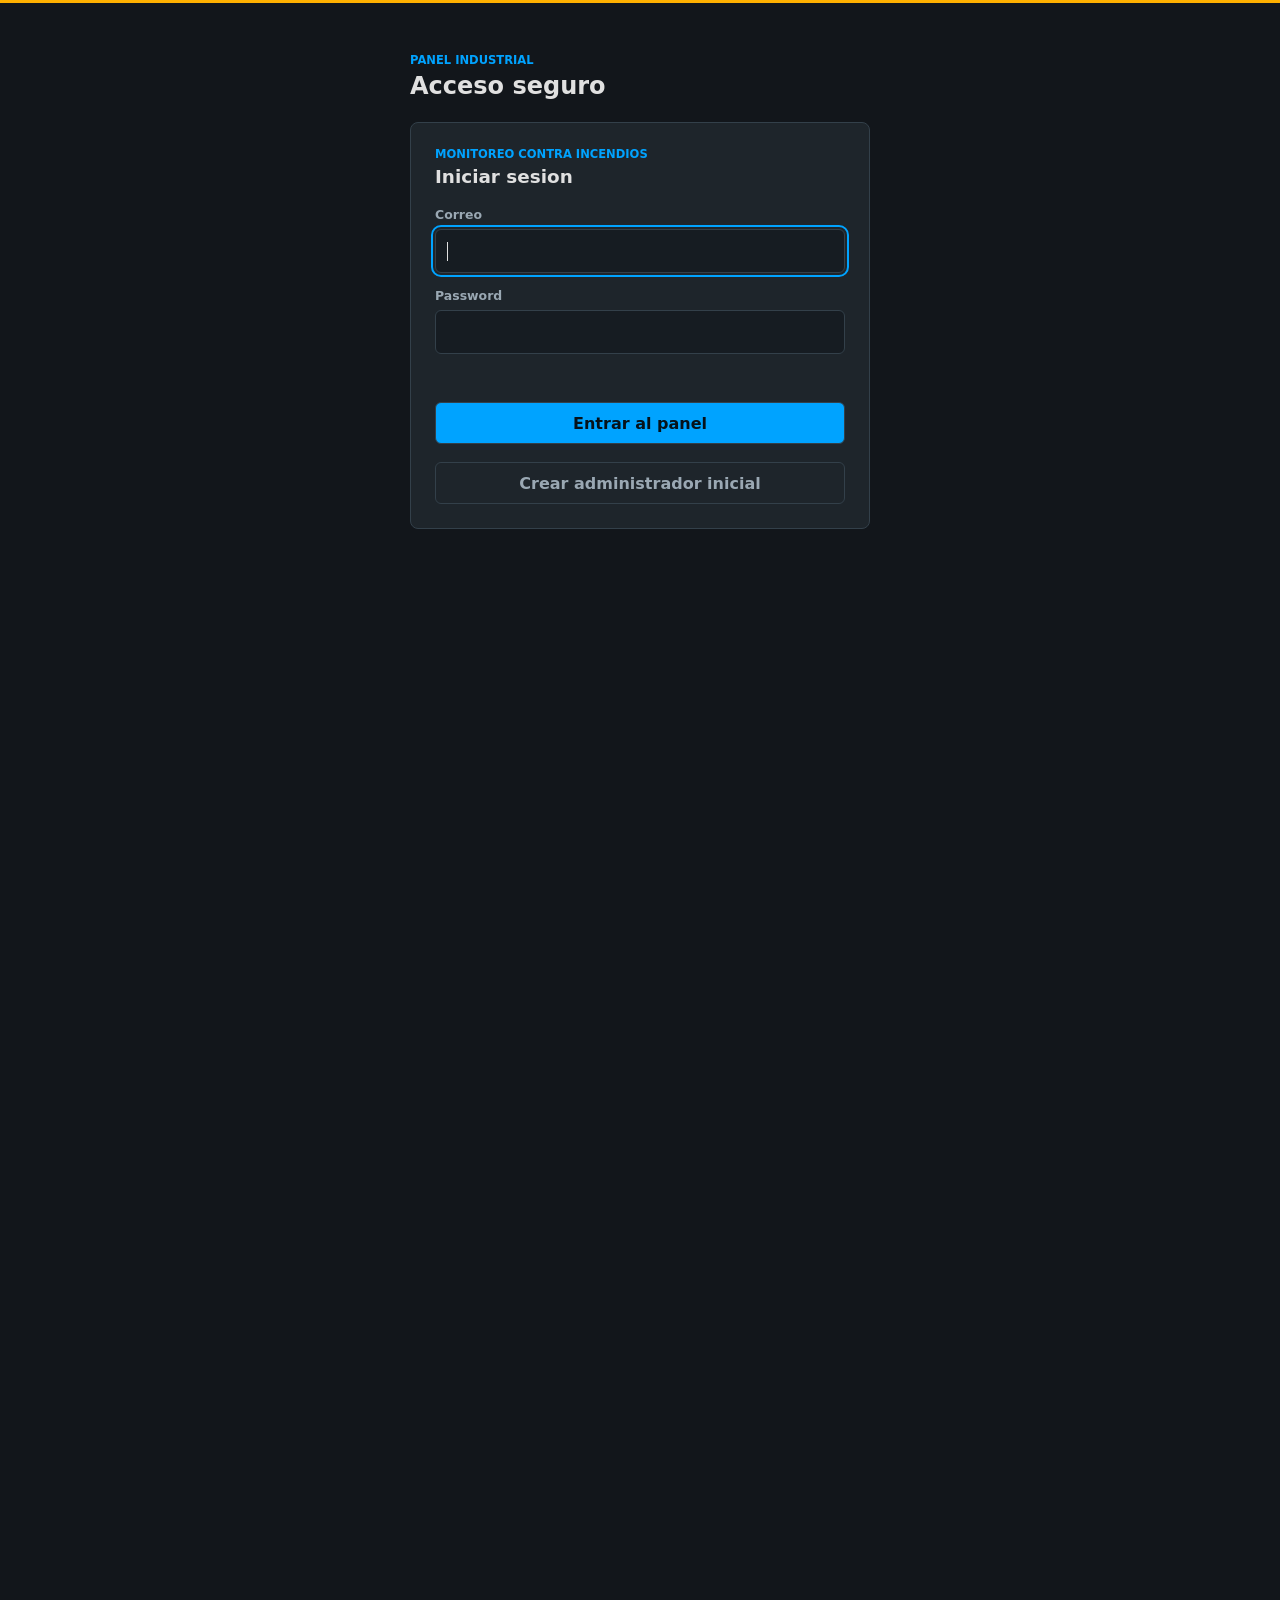
==== index.html @ a692f6ac "Primera version Completa con Integracion Alexa" ====
<!doctype html>
<html lang="es">
  <head>
    <meta charset="utf-8">
    <meta name="viewport" content="width=device-width, initial-scale=1">
    <meta name="theme-color" content="#12161B">
    <title>ID Industrial | Panel de monitoreo</title>
    <link rel="stylesheet" href="css/dashboard.css?v=20260804-routines-motion1">
    <link rel="stylesheet" href="css/motion.css?v=20260804-motion1">
  </head>
  <body>
    <main class="app-shell">
      <header class="topbar" aria-label="Resumen del sistema">
        <div class="brand-lockup">
          <img class="brand-logo" src="assets/logo-id-industrial.png" alt="ID Industrial">
          <div class="brand-copy">
            <p class="eyebrow">Panel industrial</p>
            <h1>Monitoreo contra incendios</h1>
          </div>
        </div>
        <div class="topbar-actions">
          <div class="session-user" title="Usuario autenticado">
            <span id="sessionUserName">Verificando...</span>
            <small id="sessionUserRole">--</small>
          </div>
          <span class="sync-status" id="syncStatus" aria-live="polite">Conectando...</span>
          <button class="icon-button" id="refreshButton" type="button" aria-label="Actualizar datos" title="Actualizar">
            <svg aria-hidden="true" viewBox="0 0 24 24">
              <path d="M20 11a8.1 8.1 0 0 0-15.5-2M4 5v4h4M4 13a8.1 8.1 0 0 0 15.5 2m.5 4v-4h-4"/>
            </svg>
          </button>
          <button class="icon-button" id="passwordButton" type="button" aria-label="Cambiar password" title="Cambiar password">
            <svg aria-hidden="true" viewBox="0 0 24 24">
              <path d="M15.5 7.5a4 4 0 1 1-2.8-3.8M14 10l7-7M18 3h3v3M12 12l-2 2M8 16l-2 2"/>
            </svg>
          </button>
          <button class="icon-button" id="logoutButton" type="button" aria-label="Cerrar sesion" title="Cerrar sesion">
            <svg aria-hidden="true" viewBox="0 0 24 24">
              <path d="M10 17l5-5-5-5M15 12H3M15 4h4a2 2 0 0 1 2 2v12a2 2 0 0 1-2 2h-4"/>
            </svg>
          </button>
        </div>
      </header>

      <section class="status-panel" id="statusPanel" aria-live="assertive">
        <div>
          <p class="section-label">Estado general</p>
          <strong id="generalState">Sin datos</strong>
          <span id="generalDescription">Esperando respuesta de la API.</span>
        </div>
        <div class="signal" aria-hidden="true">
          <span></span>
        </div>
      </section>

      <section class="metric-grid" aria-label="Indicadores principales">
        <article class="metric">
          <span>Dispositivos conectados</span>
          <strong id="activeDevices">0</strong>
          <small id="totalDevices">0 registrados</small>
        </article>
        <article class="metric">
          <span>Sensores de incendio</span>
          <strong id="activeFireSensors">0</strong>
          <small id="totalFireSensors">0 operativos</small>
        </article>
        <article class="metric">
          <span>Alertas del mes</span>
          <strong id="monthAlerts">0</strong>
          <small>Historial reciente</small>
        </article>
        <article class="metric">
          <span>Críticas abiertas</span>
          <strong id="criticalOpen">0</strong>
          <small>Requieren atención</small>
        </article>
        <article class="metric">
          <span>Consulta del panel</span>
          <strong id="lastRefresh">--:--</strong>
          <small>Consulta la API cada 2 s</small>
        </article>
      </section>

      <section class="panel devices-panel">
        <div class="panel-heading">
          <div>
            <p class="section-label">Dispositivos</p>
            <h2>Sensores por dispositivo</h2>
          </div>
          <div class="panel-heading-actions">
            <a class="download-link" href="salud.html">Salud del sistema</a>
            <a class="download-link admin-only" id="devicesAdminLink" href="dispositivos.html" hidden>Administrar dispositivos</a>
            <a class="download-link admin-only" id="usersLink" href="usuarios.html" hidden>Usuarios</a>
          </div>
        </div>
        <div class="device-grid" id="deviceGrid" aria-live="polite"></div>
      </section>

      <section class="panel shelly-panel" id="shellyPanel" hidden>
        <div class="panel-heading">
          <div>
            <p class="section-label">Actuadores</p>
            <h2>Sirenas y equipos Shelly</h2>
          </div>
        </div>
        <div class="shelly-grid" id="shellyGrid" aria-live="polite"></div>
      </section>

      <section class="panel routines-panel" id="routinesPanel">
        <div class="panel-heading">
          <div>
            <p class="section-label">Automatizacion</p>
            <div class="routine-title-line">
              <h2>Rutinas operativas</h2>
              <span class="readonly-badge">Consulta</span>
            </div>
          </div>
          <span class="routine-summary" id="routineSummary">Cargando...</span>
        </div>
        <div class="routine-grid" id="routineGrid" aria-live="polite"></div>
      </section>

      <section class="panel charts-panel">
        <div class="panel-heading chart-heading">
          <div>
            <p class="section-label">Historial</p>
            <div class="chart-title-line">
              <h2>Comportamiento de sensores</h2>
              <span class="live-indicator" id="chartLiveIndicator">En vivo</span>
            </div>
          </div>
          <label class="range-control">
            <span>Periodo</span>
            <select id="chartRange">
              <option value="6">6 horas</option>
              <option value="24" selected>24 horas</option>
              <option value="168">7 días</option>
              <option value="720">30 días</option>
            </select>
          </label>
          <a class="download-link" href="api/exportar_csv.php?limite=1000">Exportar CSV</a>
        </div>
        <p class="chart-status" id="chartStatus" aria-live="polite">Cargando historial...</p>
        <div class="chart-grid">
          <figure class="chart-block">
            <figcaption>Temperatura y humedad</figcaption>
            <div class="chart-canvas">
              <canvas id="environmentChart" tabindex="0" aria-label="Historial de temperatura y humedad"></canvas>
            </div>
          </figure>
          <figure class="chart-block">
            <figcaption>Historial de humo/gas</figcaption>
            <div class="chart-canvas">
              <canvas id="gasChart" tabindex="0" aria-label="Historial de humo y gas"></canvas>
            </div>
          </figure>
          <figure class="chart-block chart-block-wide chart-block-compact">
            <figcaption>Línea temporal de detección de flama</figcaption>
            <div class="chart-canvas">
              <canvas id="flameChart" tabindex="0" aria-label="Línea temporal de detección de flama"></canvas>
            </div>
          </figure>
          <figure class="chart-block chart-block-wide">
            <figcaption>Alertas y salud del sistema</figcaption>
            <div class="chart-canvas">
              <canvas id="connectionChart" tabindex="0" aria-label="Historial de alertas y salud de sensores"></canvas>
            </div>
          </figure>
        </div>
      </section>

      <section class="panel events-panel">
          <div class="panel-heading">
            <div>
              <p class="section-label">Eventos</p>
              <h2>Alertas recientes</h2>
            </div>
            <div class="panel-heading-actions">
              <a class="download-link" href="reportes.html">Reportes</a>
              <a class="download-link" href="alertas.html">Historial completo</a>
            </div>
          </div>
          <div class="table-wrap">
            <table class="alerts-table">
              <thead>
                <tr>
                  <th>Fecha</th>
                  <th>Dispositivo</th>
                  <th>Ubicación</th>
                  <th>Origen</th>
                  <th>Valor</th>
                  <th>Estado</th>
                  <th>AtenciÃ³n</th>
                </tr>
              </thead>
              <tbody id="alertsTable"></tbody>
            </table>
          </div>
      </section>
    </main>

    <dialog class="alert-dialog" id="alertActionDialog" aria-labelledby="alertDialogTitle">
      <form class="alert-form" id="alertActionForm" method="dialog">
        <div class="dialog-heading">
          <div>
            <p class="section-label">Gestion de alerta</p>
            <h2 id="alertDialogTitle">Reconocer alerta</h2>
          </div>
          <button class="dialog-close" id="alertDialogClose" type="button" aria-label="Cerrar" title="Cerrar">&times;</button>
        </div>
        <p class="alert-dialog-summary" id="alertDialogSummary"></p>
        <input id="alertDialogId" name="alerta_id" type="hidden">
        <input id="alertDialogAction" name="accion" type="hidden">
        <label class="form-field">
          <span>Responsable</span>
          <input id="alertResponsible" name="responsable" type="text" minlength="2" maxlength="100" autocomplete="name" required readonly>
        </label>
        <label class="form-field">
          <span>Comentario</span>
          <textarea id="alertComment" name="comentario" maxlength="500" rows="4" placeholder="Accion realizada o seguimiento"></textarea>
        </label>
        <p class="form-message" id="alertFormMessage" aria-live="polite"></p>
        <div class="dialog-actions">
          <button class="button button-secondary" id="alertDialogCancel" type="button">Cancelar</button>
          <button class="button button-primary" id="alertDialogSubmit" type="submit">Confirmar</button>
        </div>
      </form>
    </dialog>

    <dialog class="alert-dialog" id="passwordDialog" aria-labelledby="passwordDialogTitle">
      <form class="alert-form" id="passwordForm" method="dialog">
        <div class="dialog-heading">
          <div>
            <p class="section-label">Cuenta</p>
            <h2 id="passwordDialogTitle">Cambiar password</h2>
          </div>
          <button class="dialog-close" id="passwordDialogClose" type="button" aria-label="Cerrar" title="Cerrar">&times;</button>
        </div>
        <label class="form-field">
          <span>Password actual</span>
          <input id="currentPassword" name="password_actual" type="password" maxlength="200" autocomplete="current-password" required>
        </label>
        <label class="form-field">
          <span>Nuevo password</span>
          <input id="newPassword" name="password_nueva" type="password" minlength="8" maxlength="200" autocomplete="new-password" required>
        </label>
        <label class="form-field">
          <span>Confirmar nuevo password</span>
          <input id="confirmPassword" type="password" minlength="8" maxlength="200" autocomplete="new-password" required>
        </label>
        <p class="form-message" id="passwordMessage" aria-live="polite"></p>
        <div class="dialog-actions">
          <button class="button button-secondary" id="passwordDialogCancel" type="button">Cancelar</button>
          <button class="button button-primary" id="passwordSubmit" type="submit">Actualizar password</button>
        </div>
      </form>
    </dialog>

    <dialog class="alert-dialog" id="mq2CalibrationDialog" aria-labelledby="mq2CalibrationTitle">
      <form class="alert-form" id="mq2CalibrationForm" method="dialog">
        <div class="dialog-heading">
          <div>
            <p class="section-label">Mantenimiento MQ-2</p>
            <h2 id="mq2CalibrationTitle">Registrar calibracion base</h2>
          </div>
          <button class="dialog-close" id="mq2CalibrationClose" type="button" aria-label="Cerrar" title="Cerrar">&times;</button>
        </div>
        <p class="alert-dialog-summary" id="mq2CalibrationSummary"></p>
        <input id="mq2CalibrationDevice" name="dispositivo_id" type="hidden">
        <div class="calibration-warning">
          Haz este registro con el sensor caliente y en aire limpio. Guarda la lectura actual
          como referencia; el umbral operativo se cambia en el firmware.
        </div>
        <label class="form-field">
          <span>Comentario de mantenimiento</span>
          <textarea id="mq2CalibrationComment" name="comentario" maxlength="500" rows="3" placeholder="Lugar, condiciones o ajuste realizado"></textarea>
        </label>
        <p class="form-message" id="mq2CalibrationMessage" aria-live="polite"></p>
        <div class="dialog-actions">
          <button class="button button-secondary" id="mq2CalibrationCancel" type="button">Cancelar</button>
          <button class="button button-primary mq2-calibration-submit" id="mq2CalibrationSubmit" type="submit">Registrar lectura base</button>
        </div>
      </form>
    </dialog>

    <dialog class="incident-dialog" id="incidentDialog" aria-labelledby="incidentDialogTitle">
      <div class="incident-content">
        <div class="dialog-heading">
          <div>
            <p class="section-label">Detalle de incidente</p>
            <h2 id="incidentDialogTitle">Analisis de alerta</h2>
          </div>
          <button class="dialog-close" id="incidentDialogClose" type="button" aria-label="Cerrar" title="Cerrar">&times;</button>
        </div>
        <div class="incident-summary" id="incidentSummary"></div>
        <p class="chart-status incident-status" id="incidentStatus" aria-live="polite">Cargando incidente...</p>
        <div class="incident-chart-grid">
          <figure class="chart-block">
            <figcaption>Temperatura y humedad</figcaption>
            <div class="chart-canvas incident-chart-canvas">
              <canvas id="incidentEnvironmentChart" tabindex="0" aria-label="Temperatura y humedad alrededor de la alerta"></canvas>
            </div>
          </figure>
          <figure class="chart-block">
            <figcaption>Humo y gas</figcaption>
            <div class="chart-canvas incident-chart-canvas">
              <canvas id="incidentGasChart" tabindex="0" aria-label="Humo y gas alrededor de la alerta"></canvas>
            </div>
          </figure>
          <figure class="chart-block incident-chart-wide chart-block-compact">
            <figcaption>Deteccion de flama</figcaption>
            <div class="chart-canvas">
              <canvas id="incidentFlameChart" tabindex="0" aria-label="Deteccion de flama alrededor de la alerta"></canvas>
            </div>
          </figure>
        </div>
      </div>
    </dialog>

    <template id="emptyStateTemplate">
      <div class="empty-state">
        <strong>Sin registros para mostrar</strong>
        <span>Cuando la API entregue datos, aparecerán aquí automáticamente.</span>
      </div>
    </template>

    <script src="js/motion.js?v=20260804-motion1" defer></script>
    <script src="js/dashboard.js?v=20260804-routines-motion1" defer></script>
  </body>
</html>
---- css/dashboard.css ----
:root {
  color-scheme: dark;
  --bg: #12161b;
  --surface: #1e252b;
  --surface-soft: #242d34;
  --line: #33404a;
  --text: #e0e0e0;
  --muted: #9aa8b3;
  --normal: #00a3ff;
  --warning: #ffb000;
  --critical: #ff453a;
  --ok: #2ecf7a;
  --shadow: 0 18px 50px rgba(0, 0, 0, 0.28);
}

* {
  box-sizing: border-box;
}

html {
  min-height: 100%;
  background: var(--bg);
}

body {
  min-height: 100%;
  margin: 0;
  overflow-x: hidden;
  border-top: 3px solid var(--warning);
  background: var(--bg);
  color: var(--text);
  font-family: Inter, ui-sans-serif, system-ui, -apple-system, BlinkMacSystemFont, "Segoe UI", sans-serif;
}

button,
input,
select,
textarea {
  font: inherit;
}

.app-shell {
  width: min(1440px, 100%);
  margin: 0 auto;
  padding: 28px;
}

.topbar {
  display: flex;
  align-items: center;
  justify-content: space-between;
  gap: 20px;
  margin-bottom: 22px;
  padding-bottom: 18px;
  border-bottom: 1px solid rgba(154, 168, 179, 0.14);
}

.brand-lockup {
  display: flex;
  min-width: 0;
  align-items: center;
  gap: 20px;
}

.brand-logo {
  display: block;
  width: clamp(220px, 28vw, 360px);
  height: auto;
  max-height: 88px;
  object-fit: contain;
  object-position: left center;
}

.brand-copy {
  min-width: 0;
}

.brand-copy h1 {
  font-size: clamp(1.35rem, 2.25vw, 2.35rem);
}

.eyebrow,
.section-label {
  margin: 0 0 6px;
  color: var(--normal);
  font-size: 0.76rem;
  font-weight: 700;
  letter-spacing: 0;
  text-transform: uppercase;
}

h1,
h2 {
  margin: 0;
  letter-spacing: 0;
}

h1 {
  font-size: clamp(1.75rem, 3vw, 2.8rem);
  line-height: 1.05;
}

h2 {
  font-size: 1.05rem;
}

.topbar-actions {
  display: flex;
  align-items: center;
  gap: 12px;
}

.session-user {
  display: grid;
  min-width: 120px;
  gap: 2px;
  text-align: right;
}

.session-user span {
  max-width: 190px;
  overflow: hidden;
  color: var(--text);
  font-size: 0.78rem;
  font-weight: 750;
  text-overflow: ellipsis;
  white-space: nowrap;
}

.session-user small {
  color: var(--normal);
  font-size: 0.64rem;
  font-weight: 800;
  text-transform: uppercase;
}

.sync-status {
  min-width: 150px;
  color: var(--muted);
  font-size: 0.92rem;
  text-align: right;
}

.icon-button {
  display: grid;
  width: 44px;
  height: 44px;
  place-items: center;
  border: 1px solid var(--line);
  border-radius: 8px;
  background: var(--surface);
  color: var(--text);
  cursor: pointer;
  transition: border-color 160ms ease, background-color 160ms ease, transform 160ms ease;
}

.icon-button:hover,
.icon-button:focus-visible {
  border-color: var(--normal);
  background: var(--surface-soft);
  outline: none;
  transform: translateY(-1px);
}

.icon-button:disabled {
  cursor: wait;
  opacity: 0.68;
}

.icon-button.is-loading svg {
  animation: spin 0.8s linear infinite;
}

.icon-button svg {
  width: 21px;
  height: 21px;
  fill: none;
  stroke: currentColor;
  stroke-linecap: round;
  stroke-linejoin: round;
  stroke-width: 2;
}

.status-panel {
  display: flex;
  align-items: center;
  justify-content: space-between;
  min-height: 170px;
  margin-bottom: 18px;
  padding: 24px;
  border: 1px solid var(--line);
  border-radius: 8px;
  background: var(--surface);
  box-shadow: var(--shadow);
}

.status-panel strong {
  display: block;
  margin-bottom: 10px;
  color: var(--normal);
  font-size: clamp(2.2rem, 5vw, 5rem);
  line-height: 1;
  text-transform: uppercase;
}

.status-panel span {
  color: var(--muted);
}

.status-panel > div:first-child {
  min-width: 0;
}

#generalDescription {
  display: block;
  overflow-wrap: anywhere;
}

.status-panel.is-warning strong {
  color: var(--warning);
}

.status-panel.is-critical strong {
  color: var(--critical);
}

.status-panel.is-offline strong {
  color: var(--muted);
}

.status-panel.is-empty strong {
  color: var(--muted);
}

.signal {
  display: grid;
  width: clamp(96px, 16vw, 170px);
  aspect-ratio: 1;
  place-items: center;
  border: 1px solid var(--line);
  border-radius: 50%;
  background: #151b20;
}

.signal span {
  position: relative;
  display: block;
  width: 44%;
  aspect-ratio: 1;
  border-radius: 50%;
  background: var(--normal);
  box-shadow: 0 0 44px rgba(0, 163, 255, 0.48);
}

.status-panel.is-warning .signal span::after,
.status-panel.is-critical .signal span::after {
  position: absolute;
  inset: -14px;
  border: 1px solid currentColor;
  border-radius: 50%;
  content: "";
  opacity: 0;
  animation: signal-wave 2.4s ease-out infinite;
}

.status-panel.is-warning .signal span::after {
  color: var(--warning);
}

.status-panel.is-critical .signal span::after {
  color: var(--critical);
}

.status-panel.is-warning .signal span {
  background: var(--warning);
  box-shadow: 0 0 44px rgba(255, 176, 0, 0.45);
}

.status-panel.is-critical .signal span {
  background: var(--critical);
  box-shadow: 0 0 48px rgba(255, 69, 58, 0.58);
}

.status-panel.is-offline .signal span {
  background: var(--muted);
  box-shadow: none;
}

.status-panel.is-empty .signal span {
  background: var(--muted);
  box-shadow: none;
}

.status-panel.is-new-alarm {
  animation: alarm-flash 0.8s ease-in-out 3;
}

.metric-grid {
  display: grid;
  grid-template-columns: repeat(5, minmax(0, 1fr));
  gap: 14px;
  margin-bottom: 18px;
}

.metric,
.panel,
.device-card {
  border: 1px solid var(--line);
  border-radius: 8px;
  background: rgba(30, 37, 43, 0.92);
}

.metric {
  position: relative;
  overflow: hidden;
  min-height: 126px;
  padding: 18px;
}

.metric::before {
  position: absolute;
  top: 0;
  right: 18px;
  left: 18px;
  height: 2px;
  background: var(--line);
  content: "";
}

.metric:nth-child(1)::before,
.metric:nth-child(2)::before {
  background: var(--normal);
}

.metric:nth-child(3)::before,
.metric:nth-child(4)::before {
  background: var(--warning);
}

.metric span,
.metric small,
.device-meta,
td,
.empty-state span {
  color: var(--muted);
}

.metric strong {
  display: block;
  margin: 12px 0 4px;
  color: var(--text);
  font-size: 2rem;
  line-height: 1;
}

.layout-grid {
  display: grid;
  grid-template-columns: minmax(320px, 0.82fr) minmax(520px, 1.18fr);
  gap: 18px;
  align-items: start;
}

.panel {
  min-width: 0;
  overflow: hidden;
}

.panel-heading {
  display: flex;
  align-items: center;
  justify-content: space-between;
  padding: 18px 18px 12px;
}

.panel-heading-actions {
  display: flex;
  flex-wrap: wrap;
  gap: 8px;
  justify-content: flex-end;
}

.device-grid {
  display: grid;
  gap: 12px;
  padding: 0 18px 18px;
}

.devices-panel,
.shelly-panel,
.charts-panel {
  margin-bottom: 18px;
}

.shelly-grid {
  display: grid;
  grid-template-columns: repeat(auto-fit, minmax(280px, 1fr));
  gap: 12px;
  padding: 0 18px 18px;
}

.shelly-card {
  min-width: 0;
  padding: 16px;
  border: 1px solid var(--line);
  border-radius: 8px;
  background: #161c22;
}

.shelly-card.is-on { border-color: var(--warning); }
.shelly-card.is-offline { opacity: .72; }
.shelly-card > header,
.shelly-card > footer { display: flex; align-items: center; justify-content: space-between; gap: 12px; }
.shelly-output { display: flex; align-items: center; gap: 12px; margin: 18px 0; }
.shelly-output-indicator { width: 14px; height: 14px; border-radius: 50%; background: var(--muted); }
.shelly-card.is-on .shelly-output-indicator { background: var(--warning); box-shadow: 0 0 14px rgba(255, 176, 0, .55); }
.shelly-output div { display: grid; gap: 2px; }
.shelly-output small, .shelly-metrics dt, .shelly-card footer small { color: var(--muted); }
.shelly-output strong { color: var(--text); }
.shelly-metrics { display: grid; grid-template-columns: repeat(3, minmax(0, 1fr)); gap: 8px; margin: 0 0 16px; }
.shelly-metrics div { min-width: 0; padding: 10px; background: var(--surface); border-radius: 6px; }
.shelly-metrics dt { font-size: .72rem; }
.shelly-metrics dd { margin: 3px 0 0; overflow-wrap: anywhere; font-weight: 800; }
.shelly-error { margin: 0 0 14px; color: var(--critical); font-size: .82rem; }
.shelly-control-button { min-height: 36px; padding: 7px 12px; background: transparent; border-color: var(--warning); color: var(--warning); }

.routines-panel {
  margin-bottom: 18px;
}

.routine-title-line {
  display: flex;
  align-items: center;
  flex-wrap: wrap;
  gap: 10px;
}

.readonly-badge,
.routine-state,
.routine-result {
  display: inline-flex;
  align-items: center;
  min-height: 24px;
  padding: 4px 8px;
  border: 1px solid var(--line);
  border-radius: 999px;
  color: var(--muted);
  font-size: 0.66rem;
  font-weight: 800;
  text-transform: uppercase;
}

.readonly-badge {
  border-color: rgba(0, 163, 255, 0.45);
  color: var(--normal);
}

.routine-summary {
  color: var(--muted);
  font-size: 0.78rem;
}

.routine-grid {
  display: grid;
  grid-template-columns: repeat(auto-fit, minmax(290px, 1fr));
  gap: 12px;
  padding: 0 18px 18px;
}

.routine-card {
  position: relative;
  min-width: 0;
  padding: 16px;
  overflow: hidden;
  border: 1px solid var(--line);
  border-radius: 8px;
  background: #161c22;
}

.routine-card::before {
  position: absolute;
  inset: 0 auto 0 0;
  width: 3px;
  background: var(--muted);
  content: "";
}

.routine-card.is-active::before {
  background: var(--normal);
}

.routine-card.has-warning::before {
  background: var(--warning);
}

.routine-card.is-inactive {
  opacity: 0.72;
}

.routine-card-header,
.routine-identity,
.routine-footer {
  display: flex;
  align-items: center;
  gap: 12px;
}

.routine-card-header,
.routine-footer {
  justify-content: space-between;
}

.routine-identity {
  min-width: 0;
}

.routine-identity > div {
  display: grid;
  min-width: 0;
  gap: 4px;
}

.routine-identity strong {
  overflow: hidden;
  color: var(--text);
  text-overflow: ellipsis;
  white-space: nowrap;
}

.routine-identity span,
.routine-description,
.routine-footer {
  color: var(--muted);
  font-size: 0.75rem;
}

.routine-icon {
  position: relative;
  width: 34px;
  height: 34px;
  flex: 0 0 34px;
  border: 1px solid var(--line);
  border-radius: 50%;
}

.routine-icon::before,
.routine-icon::after {
  position: absolute;
  content: "";
}

.routine-icon::before {
  top: 8px;
  left: 15px;
  width: 2px;
  height: 8px;
  background: var(--normal);
}

.routine-icon::after {
  top: 15px;
  left: 15px;
  width: 7px;
  height: 2px;
  background: var(--normal);
  transform: rotate(32deg);
  transform-origin: left center;
}

.routine-state.is-active {
  border-color: rgba(46, 207, 122, 0.45);
  color: var(--ok);
}

.routine-description {
  margin: 14px 0 0;
  line-height: 1.5;
}

.routine-actions {
  display: flex;
  flex-wrap: wrap;
  gap: 7px;
  margin: 14px 0;
}

.routine-action {
  display: inline-flex;
  max-width: 100%;
  gap: 5px;
  padding: 6px 8px;
  overflow: hidden;
  border: 1px solid rgba(224, 224, 224, 0.09);
  border-radius: 6px;
  background: var(--surface);
  color: var(--muted);
  font-size: 0.7rem;
  text-overflow: ellipsis;
  white-space: nowrap;
}

.routine-action b {
  color: var(--text);
}

.routine-action.is-empty {
  color: var(--muted);
}

.routine-footer {
  padding-top: 12px;
  border-top: 1px solid rgba(154, 168, 179, 0.12);
}

.routine-footer strong {
  color: var(--text);
}

.routine-result.is-success {
  border-color: rgba(46, 207, 122, 0.45);
  color: var(--ok);
}

.routine-result.is-warning,
.routine-warning {
  color: var(--warning);
}

.routine-result.is-critical {
  color: var(--critical);
}

.routine-warning {
  margin: 10px 0 0;
  font-size: 0.7rem;
}

.routine-empty {
  grid-column: 1 / -1;
}

.motion-enabled .motion-reveal {
  opacity: 0;
  transform: translateY(14px);
  transition: opacity 420ms ease, transform 420ms cubic-bezier(.2, .75, .25, 1);
}

.motion-enabled .motion-reveal.is-visible {
  opacity: 1;
  transform: translateY(0);
}

.motion-enabled .routine-card {
  animation: routine-enter 360ms cubic-bezier(.2, .75, .25, 1) backwards;
  animation-delay: var(--routine-delay, 0ms);
}

@media (hover: hover) and (pointer: fine) {
  .metric,
  .sensor-card,
  .shelly-card,
  .routine-card,
  .chart-block {
    transition: border-color 180ms ease, background-color 180ms ease, transform 180ms ease, box-shadow 180ms ease;
  }

  .metric:hover,
  .sensor-card:hover,
  .shelly-card:hover,
  .routine-card:hover {
    border-color: #465762;
    box-shadow: 0 12px 28px rgba(0, 0, 0, 0.2);
    transform: translateY(-2px);
  }
}

@media (max-width: 560px) {
  .shelly-metrics { grid-template-columns: 1fr 1fr; }
  .shelly-card > footer { align-items: stretch; flex-direction: column; }
}

.events-panel {
  margin-bottom: 18px;
}

.device-card {
  padding: 16px;
  background: var(--surface-soft);
}

.device-card header {
  display: flex;
  align-items: start;
  justify-content: space-between;
  gap: 12px;
  margin-bottom: 16px;
}

.device-title {
  display: grid;
  gap: 3px;
}

.device-title strong {
  overflow-wrap: anywhere;
}

.device-meta {
  font-size: 0.88rem;
}

.badge {
  display: inline-flex;
  align-items: center;
  justify-content: center;
  min-width: 94px;
  min-height: 30px;
  padding: 6px 10px;
  border: 1px solid currentColor;
  border-radius: 999px;
  color: var(--normal);
  font-size: 0.75rem;
  font-weight: 800;
  text-transform: uppercase;
}

.badge.warning {
  color: var(--warning);
}

.badge.critical {
  color: var(--critical);
}

.badge.offline {
  color: var(--muted);
}

.readings {
  display: grid;
  grid-template-columns: repeat(2, minmax(0, 1fr));
  gap: 10px;
}

.sensor-group-label {
  margin: 16px 0 8px;
  color: var(--muted);
  font-size: 0.76rem;
  font-weight: 800;
  text-transform: uppercase;
}

.sensor-card-grid {
  display: grid;
  grid-template-columns: minmax(0, 1fr) minmax(280px, 1.35fr) minmax(0, 1fr);
  gap: 10px;
}

.sensor-card {
  min-width: 0;
  min-height: 150px;
  padding: 14px;
  border: 1px solid var(--line);
  border-radius: 8px;
  background: #161c22;
}

.sensor-card header {
  align-items: start;
  margin-bottom: 18px;
}

.sensor-card header > div {
  display: grid;
  gap: 3px;
  min-width: 0;
}

.sensor-card.is-detected {
  border-color: var(--critical);
  background: rgba(255, 69, 58, 0.08);
}

.sensor-card.is-warning {
  border-color: var(--warning);
  background: rgba(255, 176, 0, 0.06);
}

.sensor-card.is-failed {
  border-color: var(--critical);
}

.sensor-card.is-offline {
  border-color: var(--line);
  opacity: 0.72;
}

.sensor-card.is-detected .detector-status,
.sensor-card.is-detected .sensor-value {
  color: var(--critical);
}

.sensor-card.is-warning .detector-status {
  color: var(--warning);
}

.sensor-card.is-failed .detector-status {
  color: var(--critical);
}

.sensor-card.is-offline .detector-status,
.sensor-card.is-offline .sensor-value {
  color: var(--muted);
}

.mq2-card {
  min-height: 220px;
}

.mq2-card header {
  margin-bottom: 2px;
}

.mq2-gauge {
  position: relative;
  display: grid;
  width: 100%;
  max-width: 300px;
  min-height: 150px;
  margin: 0 auto;
  justify-items: center;
  color: var(--normal);
}

.mq2-gauge.is-caution {
  color: var(--warning);
}

.mq2-gauge.is-critical {
  color: var(--critical);
}

.mq2-gauge svg {
  display: block;
  width: 100%;
  height: 122px;
  overflow: visible;
}

.mq2-gauge-track,
.mq2-gauge-level {
  fill: none;
  stroke-linecap: round;
  stroke-width: 13;
}

.mq2-gauge-track {
  stroke: #33414b;
}

.mq2-gauge-level {
  stroke: currentColor;
}

.mq2-gauge-threshold {
  stroke: var(--text);
  stroke-width: 2;
}

.mq2-gauge-readout {
  position: absolute;
  top: 55px;
  left: 50%;
  display: grid;
  width: 100%;
  transform: translateX(-50%);
  justify-items: center;
  text-align: center;
}

.mq2-gauge-readout strong {
  color: currentColor;
  font-size: 1.45rem;
  line-height: 1;
}

.mq2-gauge-readout strong span {
  font-size: 0.68rem;
}

.mq2-gauge-readout small {
  margin-top: 6px;
  color: var(--muted);
  font-size: 0.7rem;
}

.mq2-gauge-scale {
  position: absolute;
  right: 8px;
  bottom: 0;
  left: 8px;
  display: grid;
  grid-template-columns: 1fr auto 1fr;
  align-items: center;
  color: var(--muted);
  font-size: 0.64rem;
}

.mq2-gauge-scale span:nth-child(2) {
  color: var(--text);
  text-align: center;
}

.mq2-gauge-scale span:last-child {
  text-align: right;
}

.mq2-detail {
  margin-top: 2px;
  text-align: center;
}

.mq2-diagnostics {
  display: grid;
  grid-template-columns: repeat(3, minmax(0, 1fr));
  gap: 6px;
  margin-top: 8px;
}

.mq2-diagnostics span {
  min-width: 0;
  padding: 7px;
  border: 1px solid rgba(224, 224, 224, 0.08);
  border-radius: 6px;
  background: #12181d;
}

.mq2-diagnostics small,
.mq2-diagnostics strong {
  display: block;
  overflow-wrap: anywhere;
}

.mq2-diagnostics small {
  color: var(--muted);
  font-size: 0.61rem;
}

.mq2-diagnostics strong {
  margin-top: 3px;
  color: var(--text);
  font-size: 0.68rem;
}

.mq2-diagnostic-warning,
.calibration-warning {
  margin: 8px 0 0;
  padding: 8px 10px;
  border: 1px solid var(--warning);
  border-radius: 6px;
  background: rgba(255, 176, 0, 0.07);
  color: var(--warning);
  font-size: 0.7rem;
  line-height: 1.45;
}

.mq2-calibration-button {
  width: 100%;
  margin-top: 8px;
}

.mq2-calibration-submit {
  border-color: var(--normal);
  color: var(--normal);
}

.calibration-warning {
  margin: 0;
  color: var(--text);
}

.sensor-model {
  color: var(--normal);
  font-size: 0.7rem;
  font-weight: 800;
}

.sensor-reading-grid {
  display: grid;
  grid-template-columns: repeat(2, minmax(0, 1fr));
  gap: 10px;
}

.sensor-reading-grid span {
  display: block;
  margin-bottom: 3px;
  color: var(--muted);
  font-size: 0.72rem;
}

.sensor-reading-grid strong {
  color: var(--normal);
  font-size: 1.1rem;
}

.fire-sensor-grid {
  display: grid;
  grid-template-columns: repeat(2, minmax(0, 1fr));
  gap: 10px;
}

.fire-sensor {
  min-height: 116px;
  padding: 12px;
  border: 1px solid var(--line);
  border-radius: 8px;
  background: #161c22;
}

.fire-sensor.is-detected {
  border-color: var(--critical);
  background: rgba(255, 69, 58, 0.08);
}

.fire-sensor.is-warning {
  border-color: var(--warning);
  background: rgba(255, 176, 0, 0.06);
}

.fire-sensor.is-failed {
  border-color: var(--critical);
}

.fire-sensor header {
  align-items: center;
  margin-bottom: 12px;
}

.sensor-name {
  color: var(--text);
  font-size: 0.84rem;
  font-weight: 800;
}

.detector-status {
  color: var(--ok);
  font-size: 0.7rem;
  font-weight: 800;
  text-transform: uppercase;
}

.fire-sensor.is-detected .detector-status,
.fire-sensor.is-detected .sensor-value {
  color: var(--critical);
}

.fire-sensor.is-warning .detector-status {
  color: var(--warning);
}

.fire-sensor.is-failed .detector-status {
  color: var(--critical);
}

.sensor-value {
  display: block;
  color: var(--normal);
  font-size: 1.35rem;
  line-height: 1.1;
}

.sensor-detail {
  display: block;
  margin-top: 6px;
  color: var(--muted);
  font-size: 0.76rem;
}

.device-health {
  display: flex;
  flex-wrap: wrap;
  gap: 8px 14px;
  margin-top: 12px;
  padding-top: 12px;
  border-top: 1px solid rgba(224, 224, 224, 0.08);
  color: var(--muted);
  font-size: 0.78rem;
}

.physical-alarm {
  display: flex;
  align-items: flex-start;
  gap: 10px;
  margin-top: 12px;
  padding: 11px 12px;
  border: 1px solid var(--critical);
  border-radius: 6px;
  background: rgba(255, 69, 58, 0.06);
}

.physical-alarm.is-silenced {
  border-color: var(--warning);
  background: rgba(255, 176, 0, 0.06);
}

.physical-alarm-indicator {
  flex: 0 0 auto;
  width: 10px;
  height: 10px;
  margin-top: 4px;
  border-radius: 50%;
  background: var(--critical);
  box-shadow: 0 0 0 4px rgba(255, 69, 58, 0.12);
}

.physical-alarm.is-silenced .physical-alarm-indicator {
  background: var(--warning);
  box-shadow: 0 0 0 4px rgba(255, 176, 0, 0.12);
}

.physical-alarm strong {
  color: var(--text);
  font-size: 0.86rem;
}

.physical-alarm p {
  margin: 3px 0 0;
  color: var(--muted);
  font-size: 0.76rem;
  line-height: 1.45;
}

.physical-alarm-silence {
  margin-top: 10px;
  border-color: var(--critical);
  background: var(--critical);
  color: #ffffff;
  font-weight: 800;
}

.physical-alarm-silence:hover:not(:disabled) {
  border-color: #ff655d;
  background: #ff655d;
}

.physical-alarm-silence:disabled {
  cursor: wait;
  opacity: 0.65;
}

.device-health strong {
  color: var(--text);
  font-weight: 700;
}

.device-health .needs-review {
  color: var(--warning);
}

.device-health .failed {
  color: var(--critical);
}

.reading {
  min-height: 66px;
  padding: 10px;
  border: 1px solid rgba(224, 224, 224, 0.08);
  border-radius: 8px;
  background: #161c22;
}

.reading span {
  display: block;
  margin-bottom: 5px;
  color: var(--muted);
  font-size: 0.78rem;
}

.reading strong {
  color: var(--normal);
  font-size: 1.15rem;
  overflow-wrap: anywhere;
}

.table-wrap {
  overflow-x: auto;
}

table {
  width: 100%;
  min-width: 760px;
  border-collapse: collapse;
}

th,
td {
  padding: 13px 14px;
  border-top: 1px solid var(--line);
  text-align: left;
  white-space: nowrap;
}

th {
  color: var(--text);
  font-size: 0.78rem;
  font-weight: 800;
  text-transform: uppercase;
}

td strong {
  color: var(--text);
  font-weight: 700;
}

.severity {
  color: var(--normal);
  font-weight: 800;
}

.severity.warning {
  color: var(--warning);
}

.severity.critical {
  color: var(--critical);
}

.alert-origin {
  display: inline-flex;
  min-height: 28px;
  align-items: center;
  padding: 5px 9px;
  border: 1px solid var(--line);
  border-radius: 6px;
  color: var(--text);
  font-size: 0.75rem;
  font-weight: 800;
}

.alert-origin.smoke {
  border-color: var(--warning);
  color: var(--warning);
}

.alert-origin.flame,
.alert-origin.combined {
  border-color: var(--critical);
  color: var(--critical);
}

.alert-origin.temperature {
  border-color: var(--normal);
  color: var(--normal);
}

.alert-origin.connectivity {
  border-color: #9eacb8;
  color: #c7d0d8;
}

.care-cell {
  min-width: 190px;
}

.alert-actions {
  display: flex;
  gap: 7px;
}

.alert-action-button,
.button {
  min-height: 34px;
  padding: 7px 10px;
  border: 1px solid var(--line);
  border-radius: 6px;
  background: #161c22;
  color: var(--text);
  cursor: pointer;
  font-size: 0.74rem;
  font-weight: 750;
}

.alert-action-button:hover,
.alert-action-button:focus-visible,
.button:hover,
.button:focus-visible {
  border-color: var(--normal);
  color: var(--normal);
  outline: none;
}

.alert-action-button.resolve,
.button-primary {
  border-color: var(--critical);
  color: var(--critical);
}

.button.button-primary.mq2-calibration-submit {
  border-color: var(--normal);
  color: var(--normal);
}

.alert-action-button:disabled,
.button:disabled {
  cursor: wait;
  opacity: 0.65;
}

.care-state {
  display: block;
  font-size: 0.72rem;
  font-weight: 800;
  text-transform: uppercase;
}

.care-recognized {
  color: var(--warning);
}

.care-resolved {
  color: var(--ok);
}

.care-detail {
  display: block;
  max-width: 220px;
  margin: 4px 0 7px;
  overflow: hidden;
  color: var(--muted);
  font-size: 0.68rem;
  text-overflow: ellipsis;
}

.alert-dialog {
  width: min(520px, calc(100% - 32px));
  padding: 0;
  border: 1px solid var(--line);
  border-radius: 8px;
  background: var(--surface);
  color: var(--text);
  box-shadow: var(--shadow);
}

.alert-dialog::backdrop {
  background: rgba(5, 8, 11, 0.76);
}

.alert-form {
  display: grid;
  gap: 16px;
  padding: 20px;
}

.dialog-heading {
  display: flex;
  align-items: start;
  justify-content: space-between;
  gap: 16px;
}

.dialog-close {
  width: 36px;
  height: 36px;
  flex: 0 0 36px;
  border: 1px solid var(--line);
  border-radius: 6px;
  background: #161c22;
  color: var(--text);
  cursor: pointer;
  font-size: 1.45rem;
  line-height: 1;
}

.dialog-close:hover,
.dialog-close:focus-visible {
  border-color: var(--normal);
  outline: none;
}

.alert-dialog-summary,
.form-message {
  margin: 0;
  color: var(--muted);
  font-size: 0.82rem;
}

.form-field {
  display: grid;
  gap: 7px;
  color: var(--text);
  font-size: 0.78rem;
  font-weight: 700;
}

.form-field input,
.form-field textarea {
  width: 100%;
  border: 1px solid var(--line);
  border-radius: 6px;
  background: #161c22;
  color: var(--text);
  padding: 10px 11px;
}

.form-field input:focus,
.form-field textarea:focus {
  border-color: var(--normal);
  outline: none;
}

.form-field input[readonly] {
  color: var(--muted);
  cursor: default;
}

.form-field textarea {
  min-height: 96px;
  resize: vertical;
}

.form-message:not(:empty) {
  color: var(--warning);
}

.dialog-actions {
  display: flex;
  justify-content: flex-end;
  gap: 9px;
}

.incident-dialog {
  width: min(1080px, calc(100% - 32px));
  max-height: calc(100dvh - 32px);
  padding: 0;
  overflow: auto;
  border: 1px solid var(--line);
  border-radius: 8px;
  background: var(--surface);
  color: var(--text);
  box-shadow: var(--shadow);
}

.incident-dialog::backdrop {
  background: rgba(5, 8, 11, 0.76);
}

.incident-content {
  padding: 20px;
}

.incident-summary {
  display: grid;
  grid-template-columns: repeat(4, minmax(0, 1fr));
  gap: 8px;
  margin-top: 16px;
}

.incident-fact {
  min-width: 0;
  padding: 11px;
  border: 1px solid var(--line);
  border-radius: 6px;
  background: #161c22;
}

.incident-fact span,
.incident-fact small {
  display: block;
  color: var(--muted);
  font-size: 0.7rem;
}

.incident-fact strong {
  display: block;
  margin: 5px 0 2px;
  overflow-wrap: anywhere;
  color: var(--text);
  font-size: 0.86rem;
}

.incident-status {
  padding: 14px 0 8px;
}

.incident-chart-grid {
  display: grid;
  grid-template-columns: repeat(2, minmax(0, 1fr));
  border: 1px solid var(--line);
}

.incident-chart-grid.is-connectivity-event {
  display: none;
}

.incident-chart-grid .chart-block + .chart-block {
  border-left: 1px solid var(--line);
}

.incident-chart-wide {
  grid-column: 1 / -1;
  border-top: 1px solid var(--line);
  border-left: 0 !important;
}

.incident-chart-canvas {
  height: 260px !important;
  min-height: 260px;
  max-height: 260px;
  flex-basis: 260px;
}

.alerts-table tr[data-alert-id] {
  cursor: pointer;
}

.alerts-table tr[data-alert-id]:hover,
.alerts-table tr[data-alert-id]:focus-visible {
  background: rgba(0, 163, 255, 0.05);
  outline: none;
}

.button {
  min-height: 40px;
  padding-inline: 14px;
}

.chart-heading {
  gap: 18px;
  padding-bottom: 16px;
}

.chart-title-line {
  display: flex;
  align-items: center;
  gap: 10px;
}

.live-indicator {
  display: inline-flex;
  min-height: 24px;
  align-items: center;
  gap: 6px;
  padding: 4px 7px;
  border: 1px solid var(--line);
  border-radius: 6px;
  color: var(--muted);
  font-size: 0.66rem;
  font-weight: 800;
  text-transform: uppercase;
}

.live-indicator::before {
  width: 7px;
  height: 7px;
  border-radius: 50%;
  background: var(--muted);
  content: "";
}

.live-indicator.is-active {
  border-color: rgba(46, 207, 122, 0.55);
  color: var(--ok);
}

.live-indicator.is-active::before {
  background: var(--ok);
  box-shadow: 0 0 8px rgba(46, 207, 122, 0.55);
}

.range-control {
  display: flex;
  align-items: center;
  gap: 9px;
  color: var(--muted);
  font-size: 0.8rem;
}

.range-control select {
  min-height: 38px;
  padding: 0 32px 0 10px;
  border: 1px solid var(--line);
  border-radius: 6px;
  background: #161c22;
  color: var(--text);
}

.range-control select:focus-visible {
  border-color: var(--normal);
  outline: none;
}

.download-link {
  display: inline-flex;
  min-height: 38px;
  align-items: center;
  padding: 0 12px;
  border: 1px solid var(--line);
  border-radius: 6px;
  color: var(--text);
  font-size: 0.8rem;
  font-weight: 700;
  text-decoration: none;
}

.download-link:hover,
.download-link:focus-visible {
  border-color: var(--normal);
  color: var(--normal);
  outline: none;
}

.chart-status {
  min-height: 20px;
  margin: 0;
  padding: 0 18px 10px;
  color: var(--muted);
  font-size: 0.78rem;
}

.chart-grid {
  display: grid;
  grid-template-columns: repeat(2, minmax(0, 1fr));
  border-top: 1px solid var(--line);
}

.chart-block {
  min-width: 0;
  margin: 0;
  padding: 18px;
}

.chart-block + .chart-block {
  border-left: 1px solid var(--line);
}

.chart-block-wide {
  grid-column: 1 / -1;
  border-top: 1px solid var(--line);
  border-left: 0 !important;
}

.chart-block-wide.chart-block + .chart-block {
  border-left: 0;
}

.chart-block-compact .chart-canvas {
  height: 190px !important;
  min-height: 190px;
  max-height: 190px;
  flex-basis: 190px;
}

.chart-block figcaption {
  margin-bottom: 14px;
  color: var(--text);
  font-size: 0.88rem;
  font-weight: 800;
}

.chart-canvas {
  position: relative;
  display: block;
  min-width: 0;
  width: 100%;
  height: 300px !important;
  min-height: 300px;
  max-height: 300px;
  flex: 0 0 300px;
  overflow: hidden;
  contain: size layout paint;
}

.chart-canvas canvas {
  position: absolute;
  inset: 0;
  display: block;
  width: 100% !important;
  height: 100% !important;
  max-width: 100%;
  max-height: 100%;
  cursor: crosshair;
}

.chart-canvas canvas:focus-visible {
  outline: 2px solid var(--normal);
  outline-offset: -2px;
}

.chart-tooltip {
  position: absolute;
  z-index: 5;
  display: none;
  width: min(230px, calc(100% - 20px));
  padding: 10px 12px;
  border: 1px solid var(--line);
  border-radius: 6px;
  background: #10161b;
  box-shadow: 0 12px 28px rgba(0, 0, 0, 0.38);
  pointer-events: none;
  transform: translateX(-50%);
}

.chart-tooltip.is-visible {
  display: grid;
  gap: 6px;
}

.chart-tooltip strong {
  color: var(--text);
  font-size: 0.76rem;
}

.chart-tooltip span {
  color: var(--muted);
  font-size: 0.72rem;
}

.chart-tooltip b {
  color: var(--text);
  font-weight: 700;
}

.empty-state {
  display: grid;
  gap: 6px;
  padding: 28px 18px;
  text-align: center;
}

@keyframes spin {
  to {
    transform: rotate(360deg);
  }
}

@keyframes alarm-flash {
  50% {
    border-color: var(--critical);
    box-shadow: 0 0 0 4px rgba(255, 69, 58, 0.2);
  }
}

@keyframes signal-wave {
  0% {
    opacity: 0.55;
    transform: scale(0.7);
  }
  70%,
  100% {
    opacity: 0;
    transform: scale(1.65);
  }
}

@keyframes routine-enter {
  from {
    opacity: 0;
    transform: translateY(8px);
  }
  to {
    opacity: 1;
    transform: translateY(0);
  }
}

@media (prefers-reduced-motion: reduce) {
  .icon-button.is-loading svg,
  .status-panel.is-new-alarm,
  .status-panel .signal span::after,
  .motion-enabled .routine-card {
    animation: none;
  }

  .motion-enabled .motion-reveal {
    opacity: 1;
    transform: none;
    transition: none;
  }
}

@media (max-width: 1020px) {
  .metric-grid,
  .layout-grid {
    grid-template-columns: repeat(2, minmax(0, 1fr));
  }

  .sensor-card-grid {
    grid-template-columns: repeat(2, minmax(0, 1fr));
  }

  .layout-grid .panel {
    grid-column: 1 / -1;
  }
}

@media (max-width: 860px) {
  .chart-grid {
    grid-template-columns: 1fr;
  }

  .chart-block + .chart-block {
    border-top: 1px solid var(--line);
    border-left: 0;
  }
}

@media (max-width: 680px) {
  .app-shell {
    padding: 12px;
  }

  .topbar,
  .status-panel {
    align-items: stretch;
    flex-direction: column;
  }

  .brand-lockup {
    align-items: flex-start;
    flex-direction: column;
    gap: 10px;
  }

  .brand-logo {
    width: min(100%, 300px);
    max-height: 72px;
  }

  .topbar-actions {
    width: 100%;
    min-width: 0;
    flex-wrap: wrap;
    justify-content: flex-start;
  }

  .topbar-actions .icon-button:first-of-type {
    flex: 0 0 44px;
    margin-left: auto;
  }

  .session-user {
    min-width: 0;
    text-align: left;
  }

  .sync-status {
    text-align: left;
  }

  .signal {
    width: 92px;
    align-self: center;
  }

  .status-panel {
    min-height: 0;
    padding: 18px;
  }

  .status-panel strong {
    font-size: 2.6rem;
  }

  .metric-grid {
    grid-template-columns: repeat(2, minmax(0, 1fr));
    gap: 8px;
  }

  .metric {
    min-height: 104px;
    padding: 14px;
  }

  .metric strong {
    font-size: 1.65rem;
  }

  .metric:last-child {
    grid-column: 1 / -1;
  }

  .panel-heading {
    padding: 15px 14px 11px;
  }

  .panel-heading-actions {
    width: 100%;
  }

  .routines-panel .panel-heading {
    align-items: flex-start;
    flex-direction: column;
    gap: 10px;
  }

  .routine-grid {
    grid-template-columns: 1fr;
    padding: 0 12px 12px;
  }

  .panel-heading-actions .download-link {
    flex: 1 1 140px;
    justify-content: center;
  }

  .device-grid {
    padding: 0 12px 12px;
  }

  .readings,
  .fire-sensor-grid,
  .sensor-card-grid {
    grid-template-columns: 1fr;
  }

  .device-card > header,
  .sensor-card header {
    flex-wrap: wrap;
  }

  .sensor-card .detector-status {
    margin-left: auto;
  }

  .chart-heading,
  .range-control {
    align-items: stretch;
    flex-direction: column;
  }

  .chart-title-line {
    align-items: flex-start;
    flex-direction: column;
    gap: 7px;
  }

  .chart-heading .download-link,
  .range-control select {
    width: 100%;
  }

  .chart-heading .download-link {
    justify-content: center;
  }

  .chart-block {
    padding: 14px 10px;
  }

  .chart-canvas {
    height: 260px !important;
    min-height: 260px;
    max-height: 260px;
    flex-basis: 260px;
  }

  .chart-block-compact .chart-canvas {
    height: 180px !important;
    min-height: 180px;
    max-height: 180px;
    flex-basis: 180px;
  }

  .table-wrap {
    overflow: visible;
  }

  .alerts-table,
  .alerts-table tbody,
  .alerts-table tr,
  .alerts-table td {
    display: block;
    width: 100%;
  }

  .alerts-table {
    min-width: 0;
  }

  .alerts-table thead {
    display: none;
  }

  .alerts-table tr {
    padding: 11px 14px;
    border-top: 1px solid var(--line);
  }

  .alerts-table td {
    display: grid;
    min-width: 0;
    grid-template-columns: 88px minmax(0, 1fr);
    gap: 9px;
    align-items: start;
    padding: 5px 0;
    border: 0;
    white-space: normal;
    overflow-wrap: anywhere;
  }

  .alerts-table td::before {
    color: var(--muted);
    content: attr(data-label);
    font-size: 0.68rem;
    font-weight: 800;
    text-transform: uppercase;
  }

  .alerts-table td[colspan] {
    display: block;
  }

  .alerts-table td[colspan]::before {
    content: none;
  }

  .care-cell {
    min-width: 0;
  }

  .alert-actions {
    flex-wrap: wrap;
  }

  .alert-action-button {
    flex: 1 1 110px;
  }

  .alert-dialog {
    width: calc(100% - 24px);
    max-height: calc(100dvh - 24px);
  }

  .incident-dialog {
    width: calc(100% - 16px);
    max-height: calc(100dvh - 16px);
  }

  .incident-content {
    padding: 14px;
  }

  .incident-summary,
  .incident-chart-grid {
    grid-template-columns: 1fr;
  }

  .incident-chart-grid .chart-block + .chart-block {
    border-top: 1px solid var(--line);
    border-left: 0;
  }

  .incident-chart-wide {
    grid-column: auto;
  }

  .alert-form {
    padding: 16px;
  }

  .dialog-actions {
    flex-direction: column-reverse;
  }

  .dialog-actions .button {
    width: 100%;
  }
}

@media (max-width: 440px) {
  .metric-grid,
  .sensor-reading-grid {
    grid-template-columns: 1fr;
  }

  .metric:last-child {
    grid-column: auto;
  }

  .topbar-actions {
    align-items: center;
  }

  .topbar-actions .session-user {
    flex: 1 1 150px;
  }

  .sync-status {
    min-width: 90px;
    flex: 1 1 100px;
  }

  .topbar-actions .icon-button:first-of-type {
    margin-left: 0;
  }

  .alerts-table td {
    grid-template-columns: 76px minmax(0, 1fr);
  }

  .mq2-diagnostics {
    grid-template-columns: 1fr;
  }

  .routine-card-header,
  .routine-footer {
    align-items: flex-start;
  }
}
---- css/motion.css ----
html {
  scroll-behavior: smooth;
}

body {
  border-top: 3px solid #ffb000;
}

button,
a,
input,
select,
textarea {
  transition: border-color 160ms ease, background-color 160ms ease,
    color 160ms ease, opacity 160ms ease, transform 160ms ease;
}

button:active,
a.button:active,
a.icon-button:active {
  transform: scale(0.98);
}

button:focus-visible,
a:focus-visible,
input:focus-visible,
select:focus-visible,
textarea:focus-visible {
  outline: 2px solid #00a3ff;
  outline-offset: 2px;
}

@media (hover: hover) and (pointer: fine) {
  main > section,
  main > article,
  dialog > form,
  dialog > div {
    transition: border-color 180ms ease, box-shadow 180ms ease;
  }

  main > section:hover,
  main > article:hover {
    border-color: #465762;
  }
}

@media (prefers-reduced-motion: reduce) {
  html {
    scroll-behavior: auto;
  }

  *,
  *::before,
  *::after {
    animation-duration: 0.01ms !important;
    animation-iteration-count: 1 !important;
    transition-duration: 0.01ms !important;
  }
}
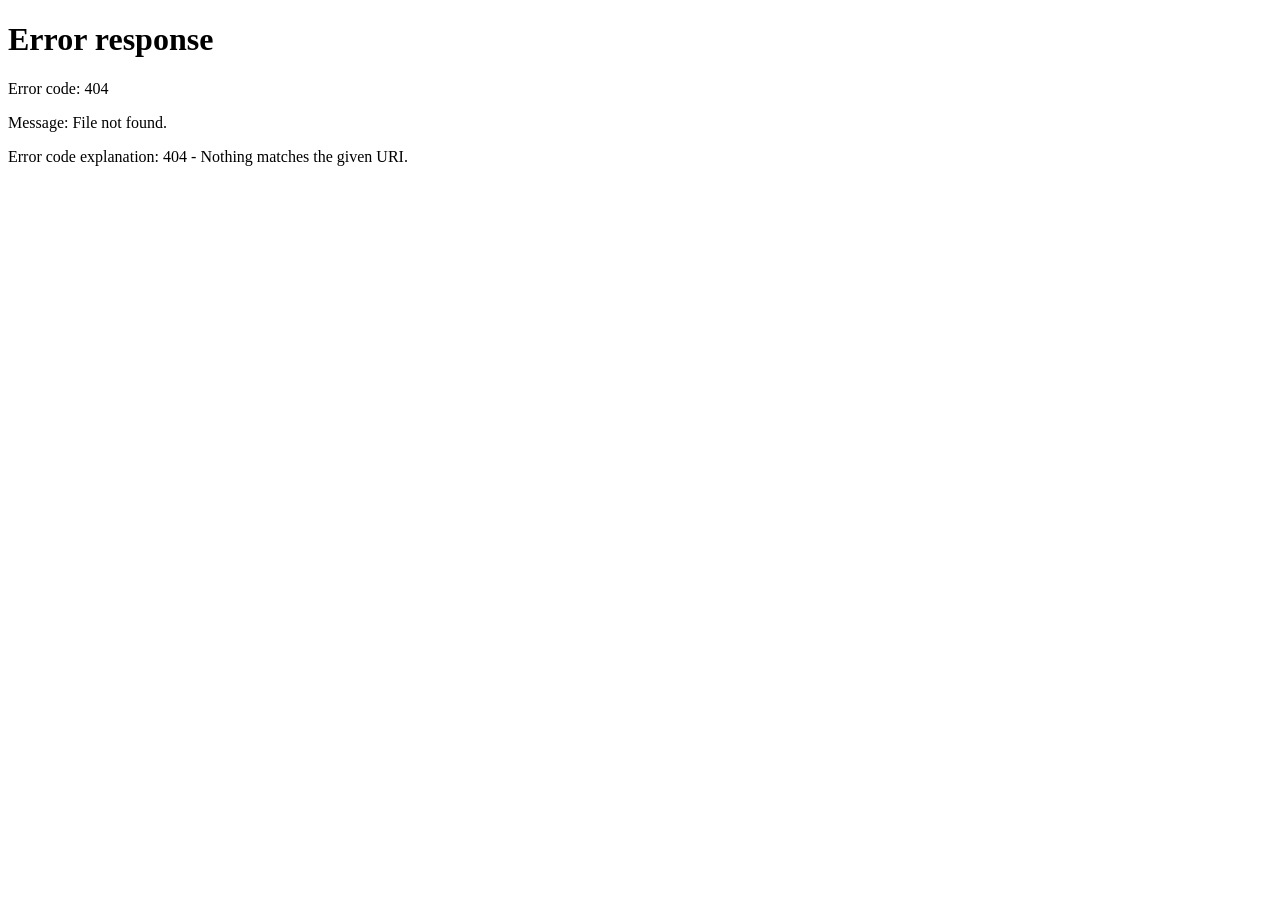
==== commit 7b63c6e3: "ID Homes App: cambios locales del proyecto ID Homes (app 1.0.4 + cotizaciones) Respaldo del codigo q" ====
--- a/index.html
+++ b/index.html
@@ -34,7 +34,7 @@
               <path d="M15.5 7.5a4 4 0 1 1-2.8-3.8M14 10l7-7M18 3h3v3M12 12l-2 2M8 16l-2 2"/>
             </svg>
           </button>
-          <button class="icon-button" id="logoutButton" type="button" aria-label="Cerrar sesion" title="Cerrar sesion">
+          <button class="icon-button" id="logoutButton" type="button" aria-label="Volver al CRM" title="Volver al CRM">
             <svg aria-hidden="true" viewBox="0 0 24 24">
               <path d="M10 17l5-5-5-5M15 12H3M15 4h4a2 2 0 0 1 2 2v12a2 2 0 0 1-2 2h-4"/>
             </svg>
@@ -325,6 +325,6 @@
     </template>
 
     <script src="js/motion.js?v=20260804-motion1" defer></script>
-    <script src="js/dashboard.js?v=20260804-routines-motion1" defer></script>
+    <script src="js/dashboard.js?v=20260807-crm-sso1" defer></script>
   </body>
 </html>
